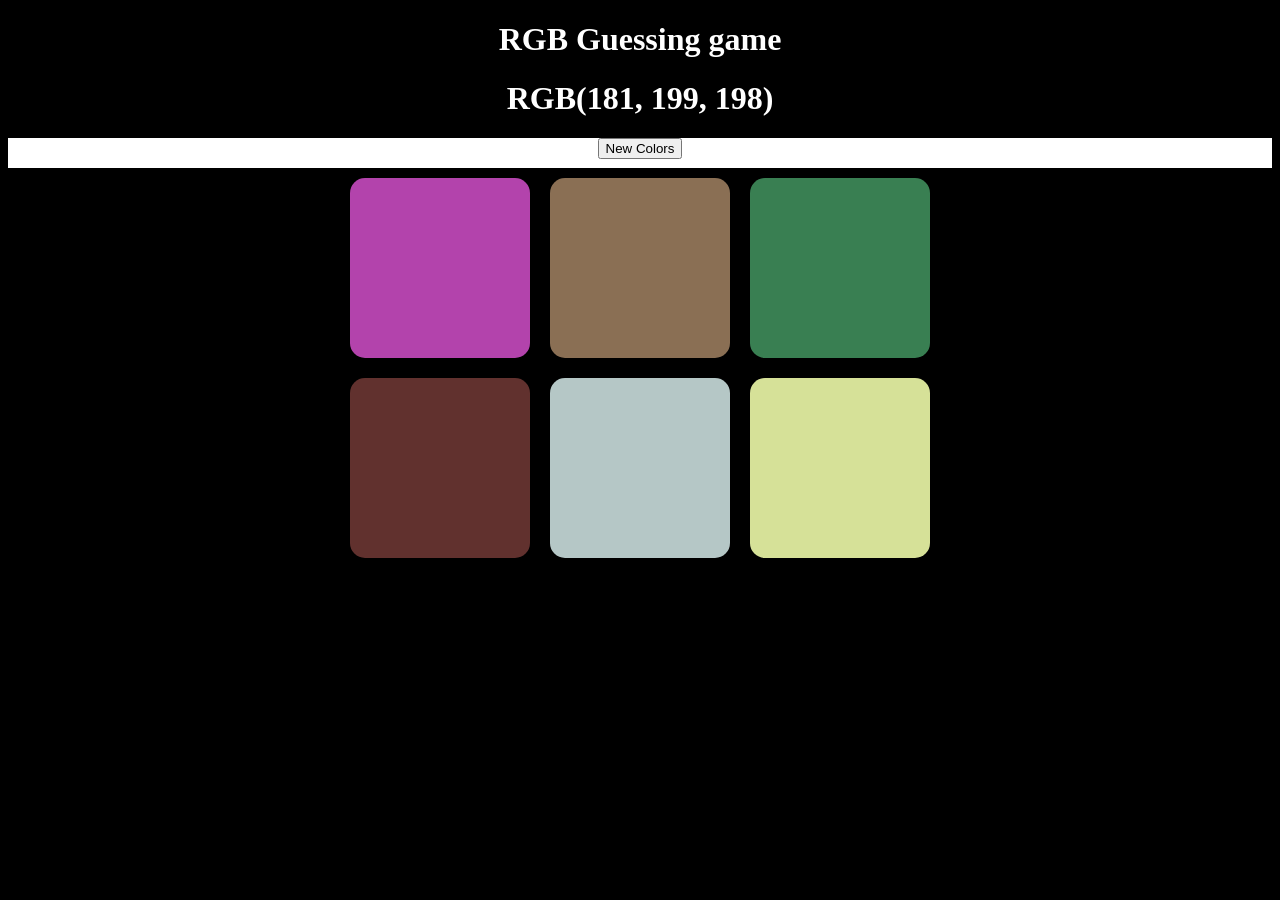
==== color.html @ e0ae7680 "change design, add message to newGameButton" ====
<!DOCTYPE html>
<html>
  <head>
    <meta charset="utf-8">
    <title>Color Game App</title>
    <link rel="stylesheet" type="text/css" href="color.css">
  </head>
  <body>
    <div id="gamePanel" class="text-center">
      <h1>RGB Guessing game</h1>
      <h1 id="colorDisplay"></h1>
    </div>
    <div id="controlPanel">
     <button id="newGame">New Colors</button>
     <span id="gameMessage"></span>
    </div>
    <div id="grid">
      <div class="square"></div>
      <div class="square"></div>
      <div class="square"></div>
      <div class="square"></div>
      <div class="square"></div>
      <div class="square"></div>
    </div>

    <script src="color.js"></script>
  </body>
</html>
---- color.css ----
body {
   background-color: black;
 }

.text-center {
  text-align: center;
}

 .square {
   width: 30%;
   background-color: white;
   padding-bottom: 30%;
   float: left;
   margin: 1.66%;
   border-radius: 15px;
 }

 #grid {
   max-width: 600px;
   margin: 0 auto;
 }

 #gamePanel{
   color: white;
   background-color: yellow;
 }

#colorDisplay{
  text-transform: uppercase;
}

#controlPanel{
  background-color: white;
  height: 30px;
  text-align: center;
}
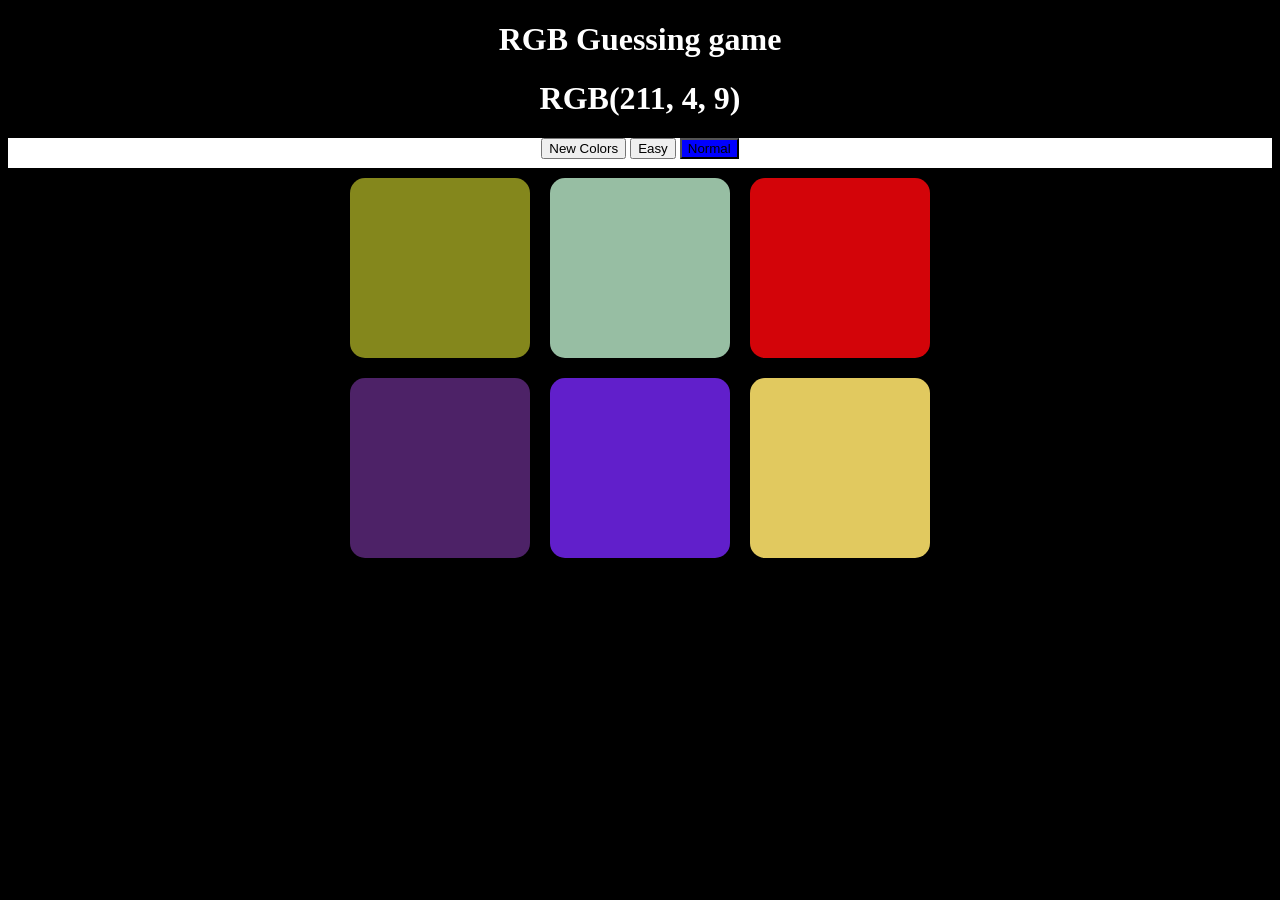
==== commit a6a5df80: "add easy mode" ====
--- a/color.html
+++ b/color.html
@@ -13,6 +13,8 @@
     <div id="controlPanel">
      <button id="newGame">New Colors</button>
      <span id="gameMessage"></span>
+     <button id="easyMode">Easy</button>
+     <button id="normalMode" class="selected">Normal</button>
     </div>
     <div id="grid">
       <div class="square"></div>
--- a/color.css
+++ b/color.css
@@ -34,3 +34,7 @@
   height: 30px;
   text-align: center;
 }
+
+.selected {
+  background-color: blue;
+}
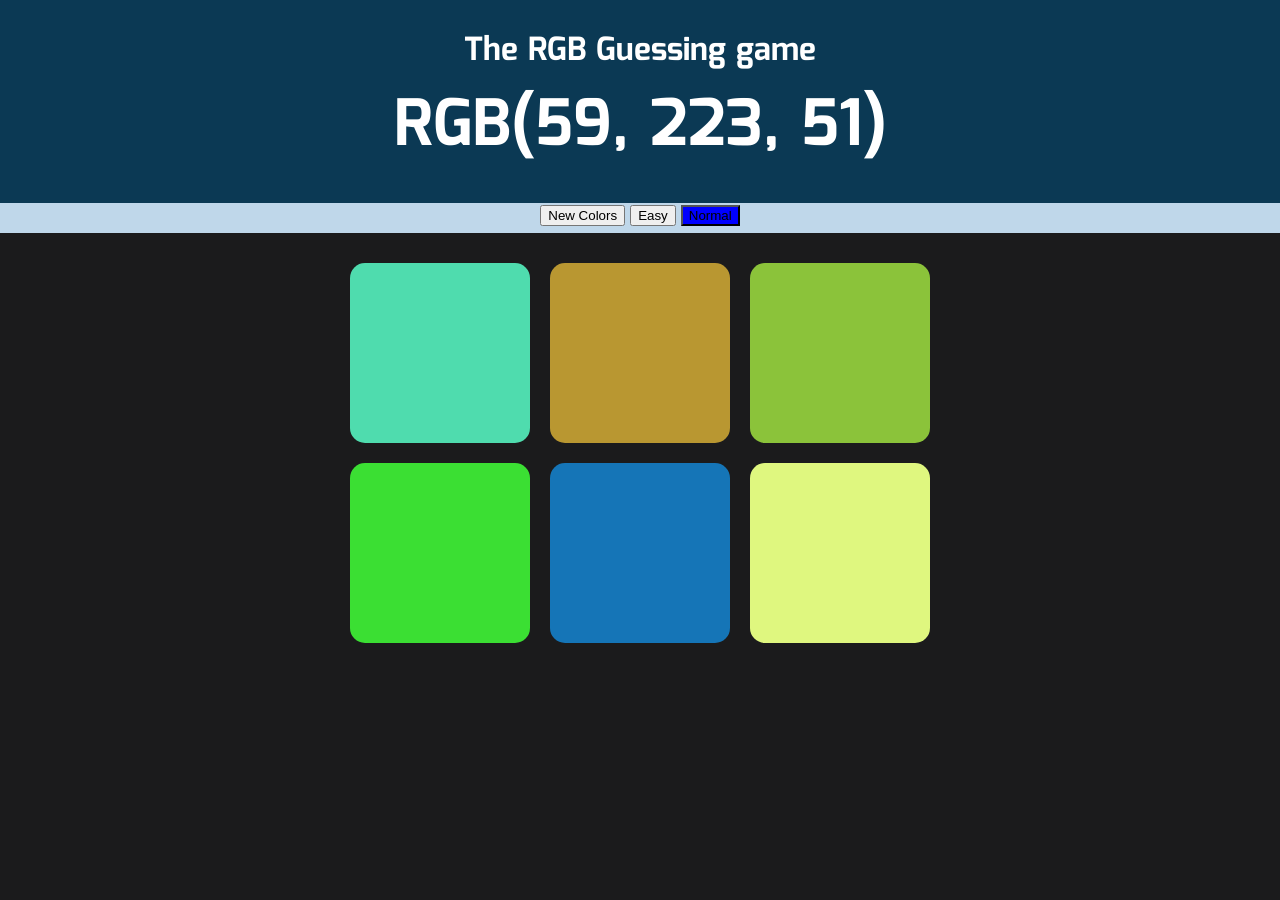
==== commit 425928bf: "style changes" ====
--- a/color.html
+++ b/color.html
@@ -4,18 +4,22 @@
     <meta charset="utf-8">
     <title>Color Game App</title>
     <link rel="stylesheet" type="text/css" href="color.css">
+    <link href="https://fonts.googleapis.com/css?family=Mina" rel="stylesheet">
   </head>
   <body>
+
     <div id="gamePanel" class="text-center">
-      <h1>RGB Guessing game</h1>
+      <h1 class="no-margin"> The RGB Guessing game</h1>
       <h1 id="colorDisplay"></h1>
     </div>
+
     <div id="controlPanel">
      <button id="newGame">New Colors</button>
      <span id="gameMessage"></span>
      <button id="easyMode">Easy</button>
      <button id="normalMode" class="selected">Normal</button>
     </div>
+
     <div id="grid">
       <div class="square"></div>
       <div class="square"></div>
--- a/color.css
+++ b/color.css
@@ -1,6 +1,12 @@
  body {
-   background-color: black;
+   background-color: #1b1b1c;
+   font-family: 'Mina', sans-serif;
+   margin: 0;
  }
+
+.no-margin {
+  margin-bottom: 0px;
+}
 
 .text-center {
   text-align: center;
@@ -22,17 +28,22 @@
 
  #gamePanel{
    color: white;
-   background-color: yellow;
+   background-color: #0b3954;
+   width: 100%;
+   padding: 5px 0px 25px 0px;
  }
 
 #colorDisplay{
   text-transform: uppercase;
+  font-size: 4em;
+  margin: 0px;
 }
 
 #controlPanel{
-  background-color: white;
+  background-color: #bfd7ea;
   height: 30px;
   text-align: center;
+  margin-bottom: 20px;
 }
 
 .selected {
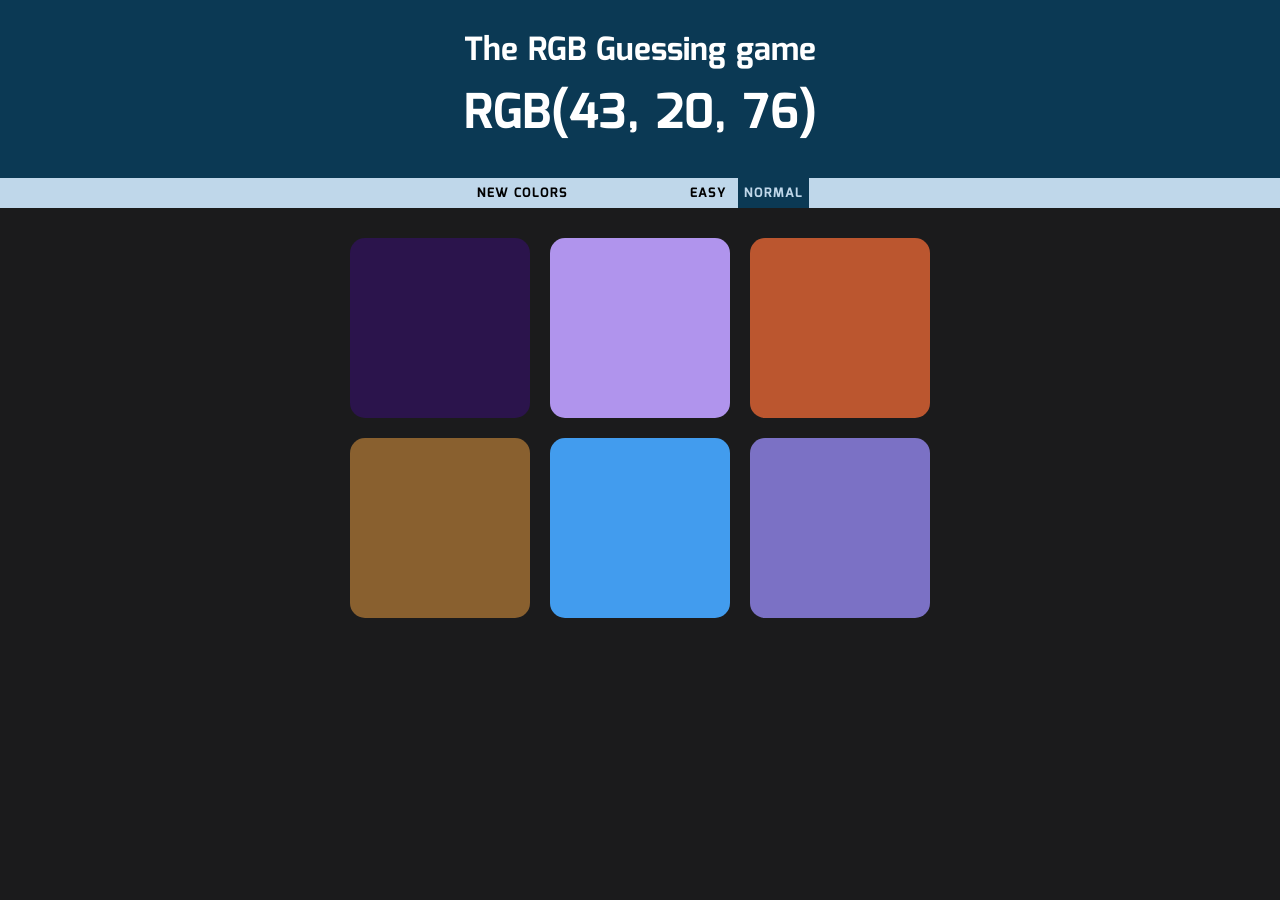
==== commit ec86c232: "add transitions and button styles" ====
--- a/color.html
+++ b/color.html
@@ -4,7 +4,7 @@
     <meta charset="utf-8">
     <title>Color Game App</title>
     <link rel="stylesheet" type="text/css" href="color.css">
-    <link href="https://fonts.googleapis.com/css?family=Mina" rel="stylesheet">
+    <link href="https://fonts.googleapis.com/css?family=Mina:400,700" rel="stylesheet"> 
   </head>
   <body>
 
--- a/color.css
+++ b/color.css
@@ -19,6 +19,9 @@
    float: left;
    margin: 1.66%;
    border-radius: 15px;
+   transition: all 0.2s;
+   -webkit-transition: all 0.2s;
+   -moz-transition: all 0.2s;
  }
 
  #grid {
@@ -35,7 +38,7 @@
 
 #colorDisplay{
   text-transform: uppercase;
-  font-size: 4em;
+  font-size: 3em;
   margin: 0px;
 }
 
@@ -47,5 +50,30 @@
 }
 
 .selected {
-  background-color: blue;
+  background-color: #0b3954;
+  color :#bfd7ea;
 }
+
+#gameMessage{
+  display: inline-block;
+  width: 100px;
+}
+
+button {
+  font-family: 'Mina', sans-serif;
+  font-weight: bold;
+  color: black;
+  letter-spacing: 1px;
+  border: none;
+  background: none;
+  height: 100%;
+  text-transform: uppercase;
+  transition: all 0.2s;
+  -webkit-transition: all 0.2s;
+  -moz-transition: all 0.2s;
+}
+
+button:hover{
+  background-color: #0b3954;
+  color :#bfd7ea;
+}
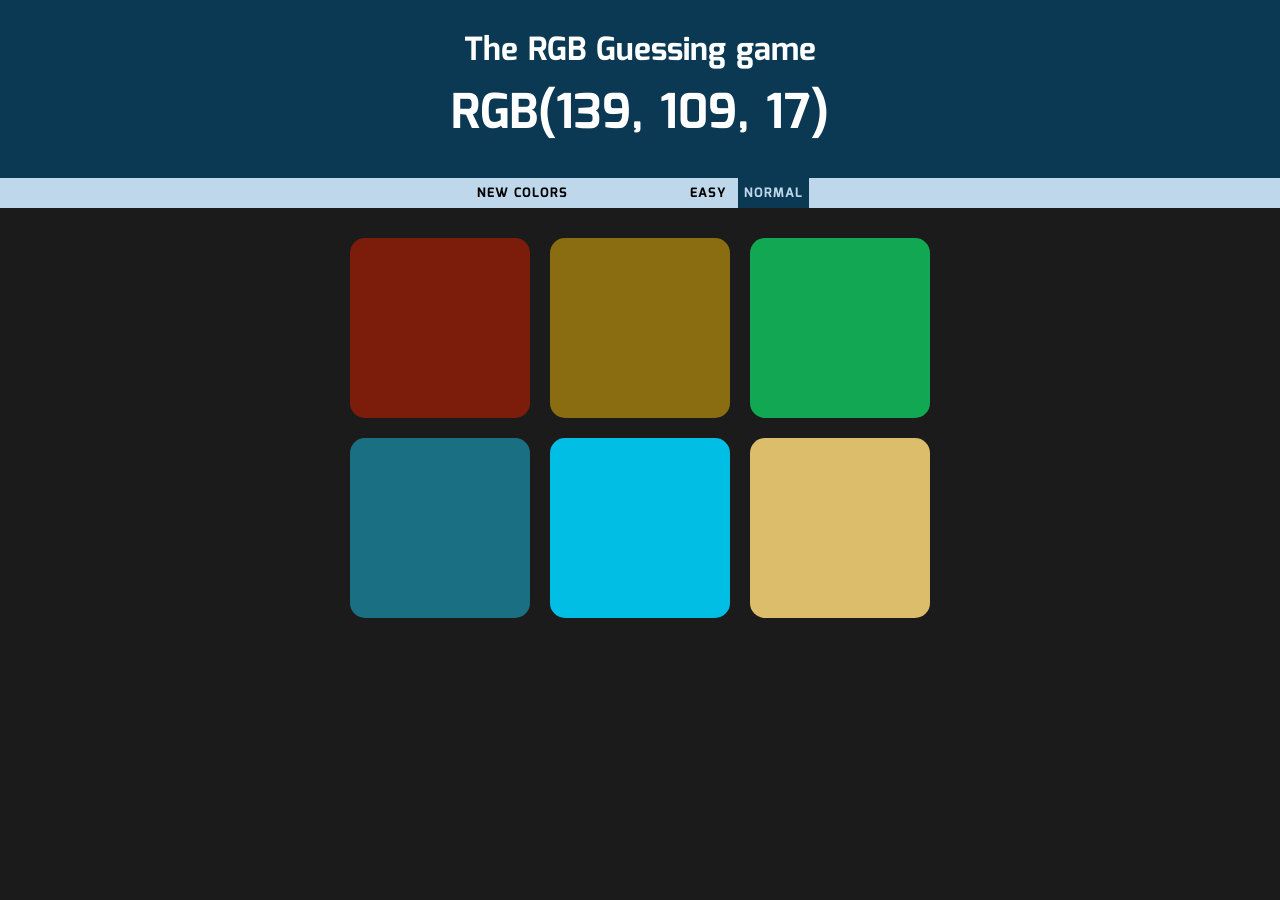
==== commit ea38ea14: "refactor changing game modes" ====
--- a/color.html
+++ b/color.html
@@ -4,7 +4,7 @@
     <meta charset="utf-8">
     <title>Color Game App</title>
     <link rel="stylesheet" type="text/css" href="color.css">
-    <link href="https://fonts.googleapis.com/css?family=Mina:400,700" rel="stylesheet"> 
+    <link href="https://fonts.googleapis.com/css?family=Mina:400,700" rel="stylesheet">
   </head>
   <body>
 
@@ -16,8 +16,8 @@
     <div id="controlPanel">
      <button id="newGame">New Colors</button>
      <span id="gameMessage"></span>
-     <button id="easyMode">Easy</button>
-     <button id="normalMode" class="selected">Normal</button>
+     <button id="easyMode" class="modebtn">Easy</button>
+     <button id="normalMode" class="modebtn selected">Normal</button>
     </div>
 
     <div id="grid">
--- a/color.css
+++ b/color.css
@@ -71,6 +71,7 @@
   transition: all 0.2s;
   -webkit-transition: all 0.2s;
   -moz-transition: all 0.2s;
+  outline: none;
 }
 
 button:hover{
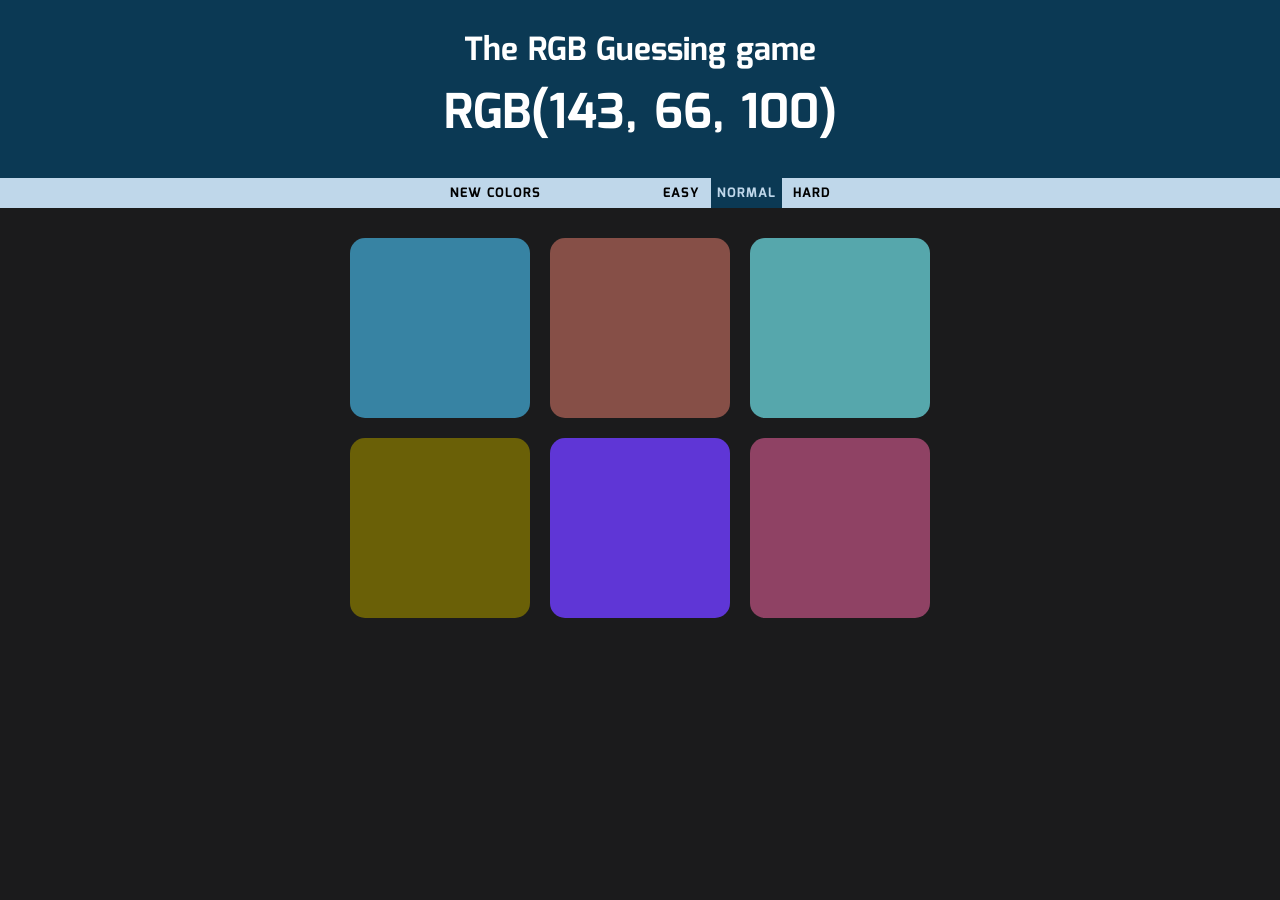
==== commit 867fea99: "Add hard mode" ====
--- a/color.html
+++ b/color.html
@@ -18,9 +18,13 @@
      <span id="gameMessage"></span>
      <button id="easyMode" class="modebtn">Easy</button>
      <button id="normalMode" class="modebtn selected">Normal</button>
+     <button id="hardMode" class="modebtn">Hard</button>
     </div>
 
     <div id="grid">
+      <div class="square"></div>
+      <div class="square"></div>
+      <div class="square"></div>
       <div class="square"></div>
       <div class="square"></div>
       <div class="square"></div>
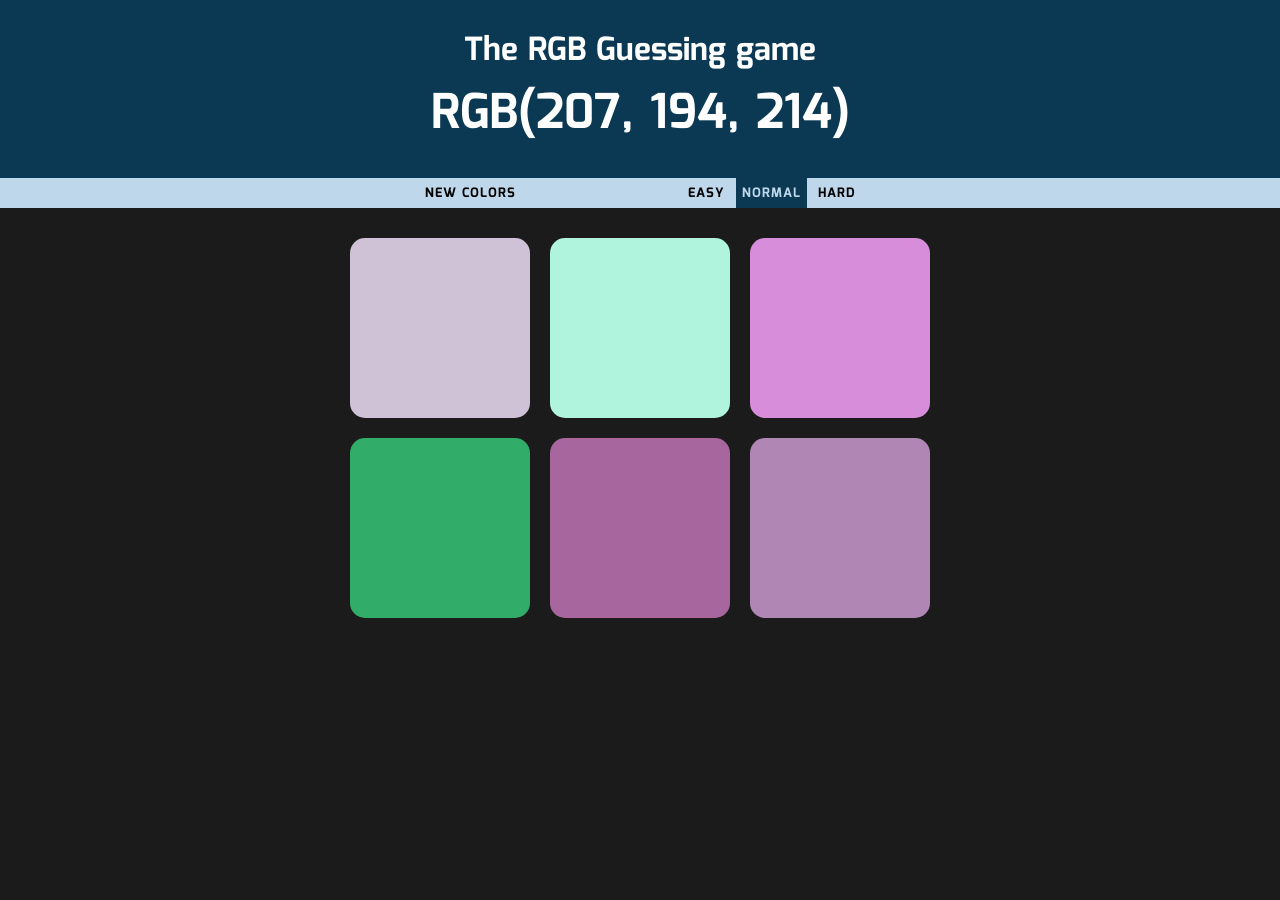
==== commit 9353314e: "increase hard difficulty and change style" ====
--- a/color.html
+++ b/color.html
@@ -31,6 +31,9 @@
       <div class="square"></div>
       <div class="square"></div>
       <div class="square"></div>
+      <div class="square"></div>
+      <div class="square"></div>
+      <div class="square"></div>
     </div>
 
     <script src="color.js"></script>
--- a/color.css
+++ b/color.css
@@ -19,10 +19,15 @@
    float: left;
    margin: 1.66%;
    border-radius: 15px;
-   transition: all 0.2s;
-   -webkit-transition: all 0.2s;
-   -moz-transition: all 0.2s;
+   transition:  background 0.2s;
+   -webkit-transition: background 0.2s;
+   -moz-transition: background 0.2s;
  }
+
+.squareHard {
+  width: 20%;
+  padding-bottom: 20%;
+}
 
  #grid {
    max-width: 600px;
@@ -56,7 +61,7 @@
 
 #gameMessage{
   display: inline-block;
-  width: 100px;
+  width: 150px;
 }
 
 button {
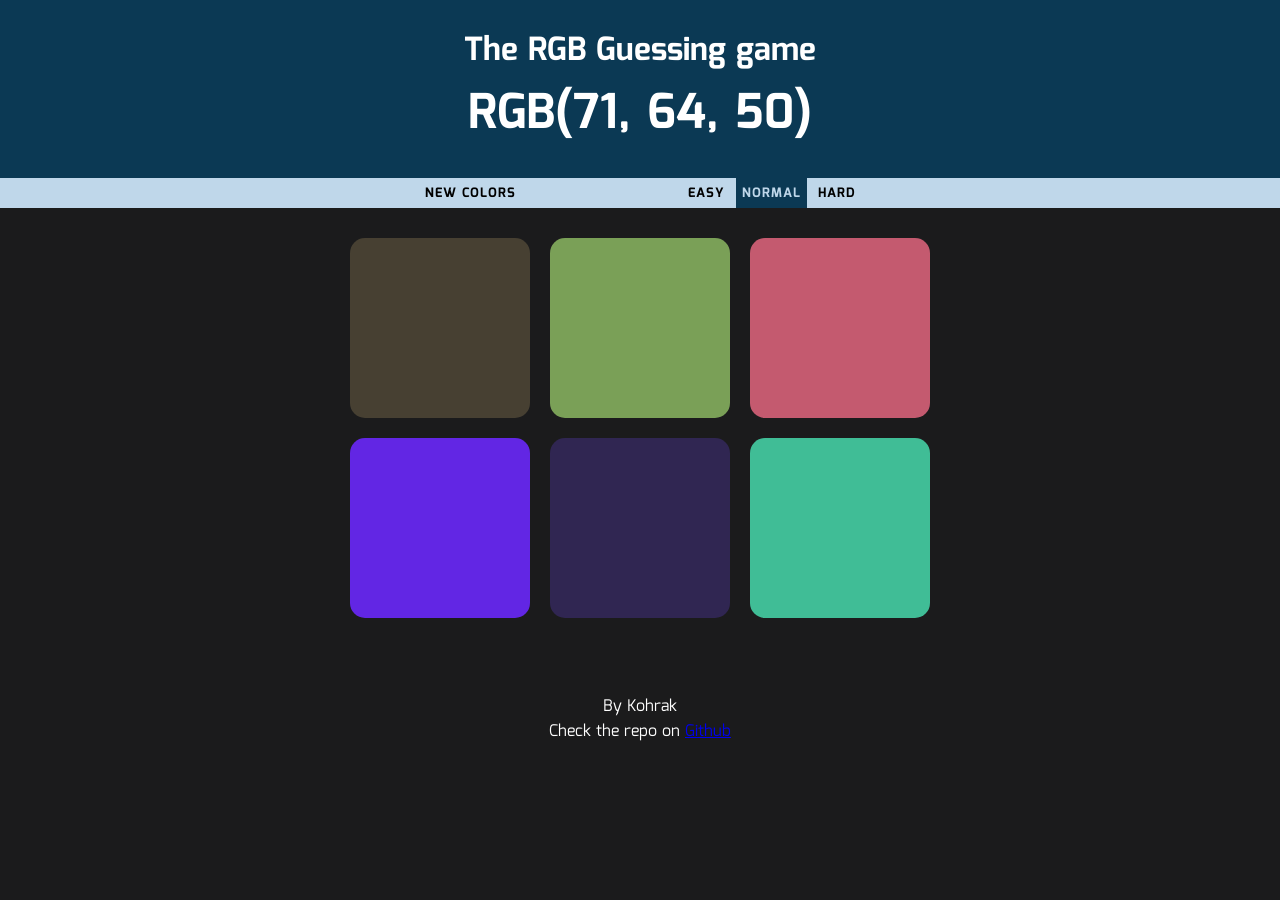
==== commit e2e3cc79: "Add github repo link at the bottom" ====
--- a/color.html
+++ b/color.html
@@ -20,21 +20,26 @@
      <button id="normalMode" class="modebtn selected">Normal</button>
      <button id="hardMode" class="modebtn">Hard</button>
     </div>
+    <div id="gridContainer">
+      <div id="grid">
+        <div class="square"></div>
+        <div class="square"></div>
+        <div class="square"></div>
+        <div class="square"></div>
+        <div class="square"></div>
+        <div class="square"></div>
+        <div class="square"></div>
+        <div class="square"></div>
+        <div class="square"></div>
+        <div class="square"></div>
+        <div class="square"></div>
+        <div class="square"></div>
+      </div>
+    </div>
 
-    <div id="grid">
-      <div class="square"></div>
-      <div class="square"></div>
-      <div class="square"></div>
-      <div class="square"></div>
-      <div class="square"></div>
-      <div class="square"></div>
-      <div class="square"></div>
-      <div class="square"></div>
-      <div class="square"></div>
-      <div class="square"></div>
-      <div class="square"></div>
-      <div class="square"></div>
-    </div>
+    <p>By Kohrak </br>
+      Check the repo on <a href="https://github.com/Kohrak/RGB-Color-Game" target="_blank">Github</a></p>
+
 
     <script src="color.js"></script>
   </body>
--- a/color.css
+++ b/color.css
@@ -27,6 +27,11 @@
 .squareHard {
   width: 20%;
   padding-bottom: 20%;
+}
+
+#gridContainer {
+  width: 100%;
+  height: 450px;
 }
 
  #grid {
@@ -83,3 +88,8 @@
   background-color: #0b3954;
   color :#bfd7ea;
 }
+
+p {
+  text-align: center;
+  color: white;
+}
